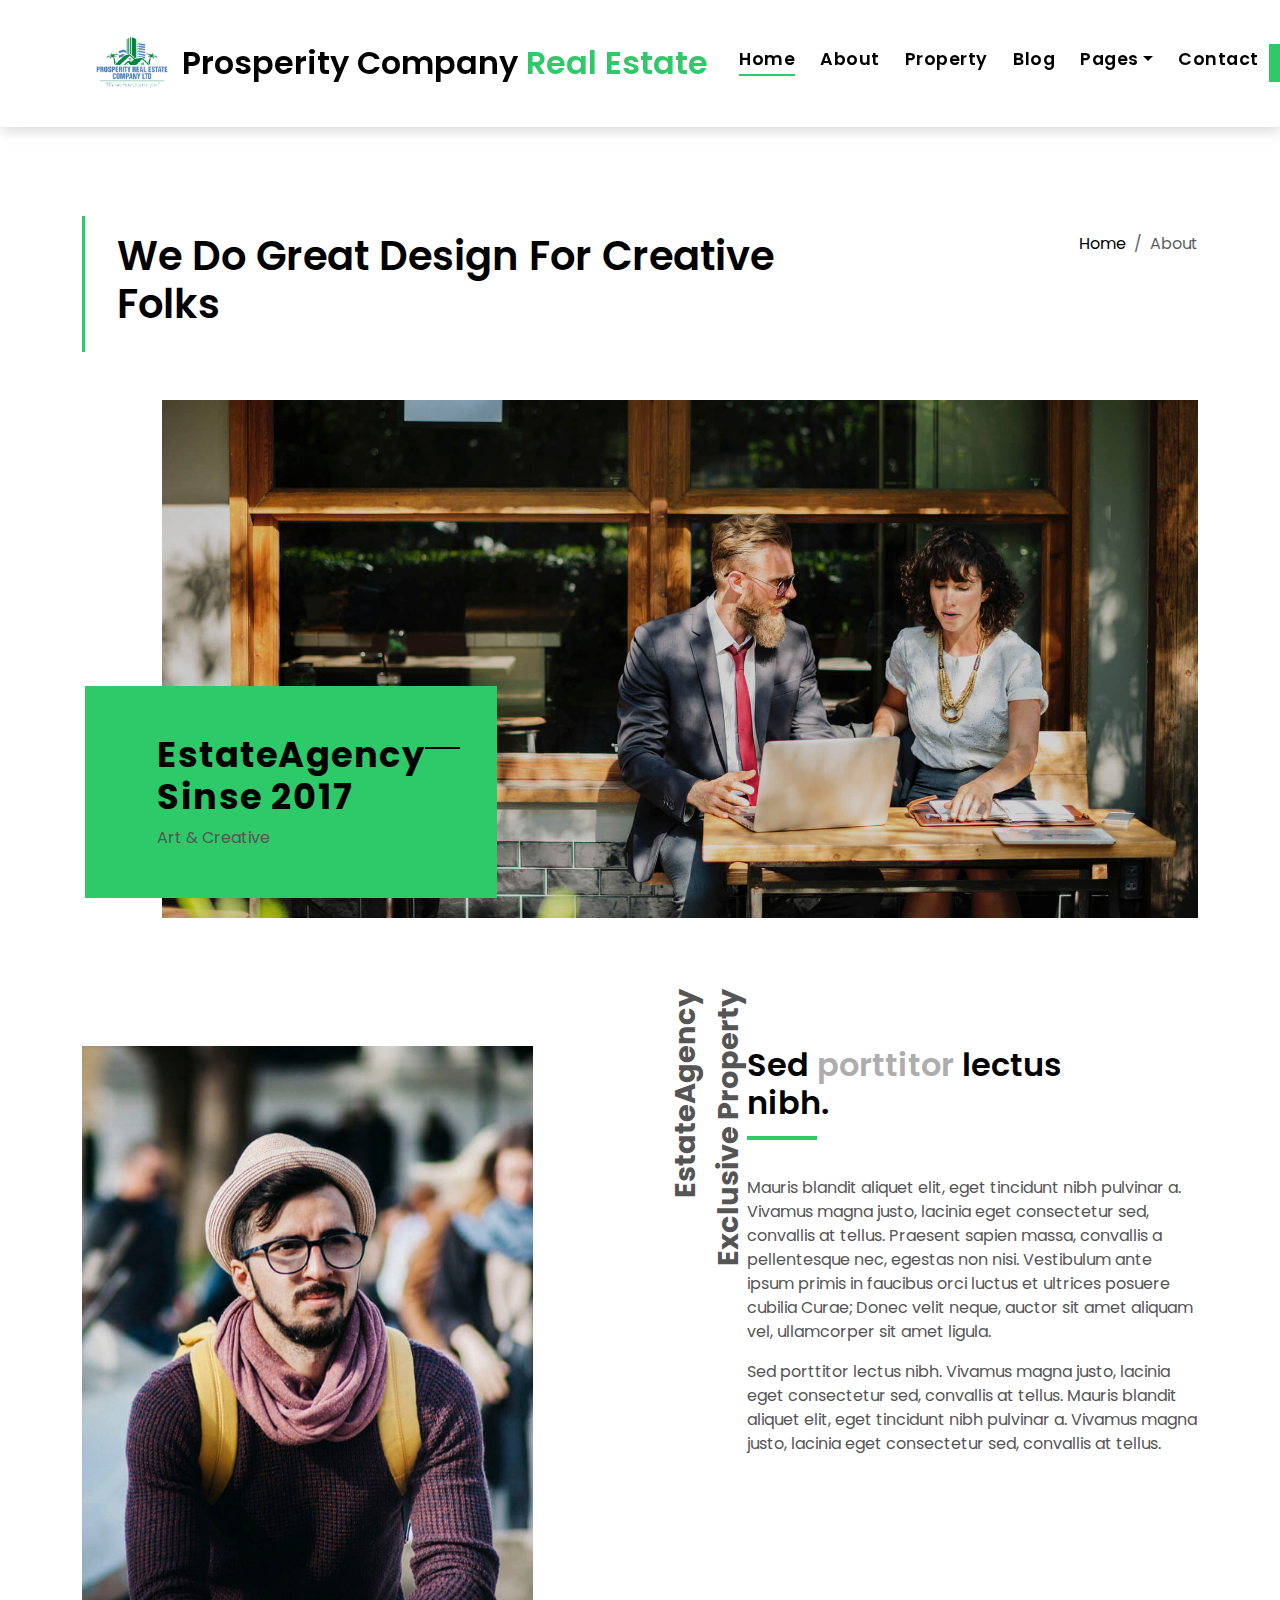
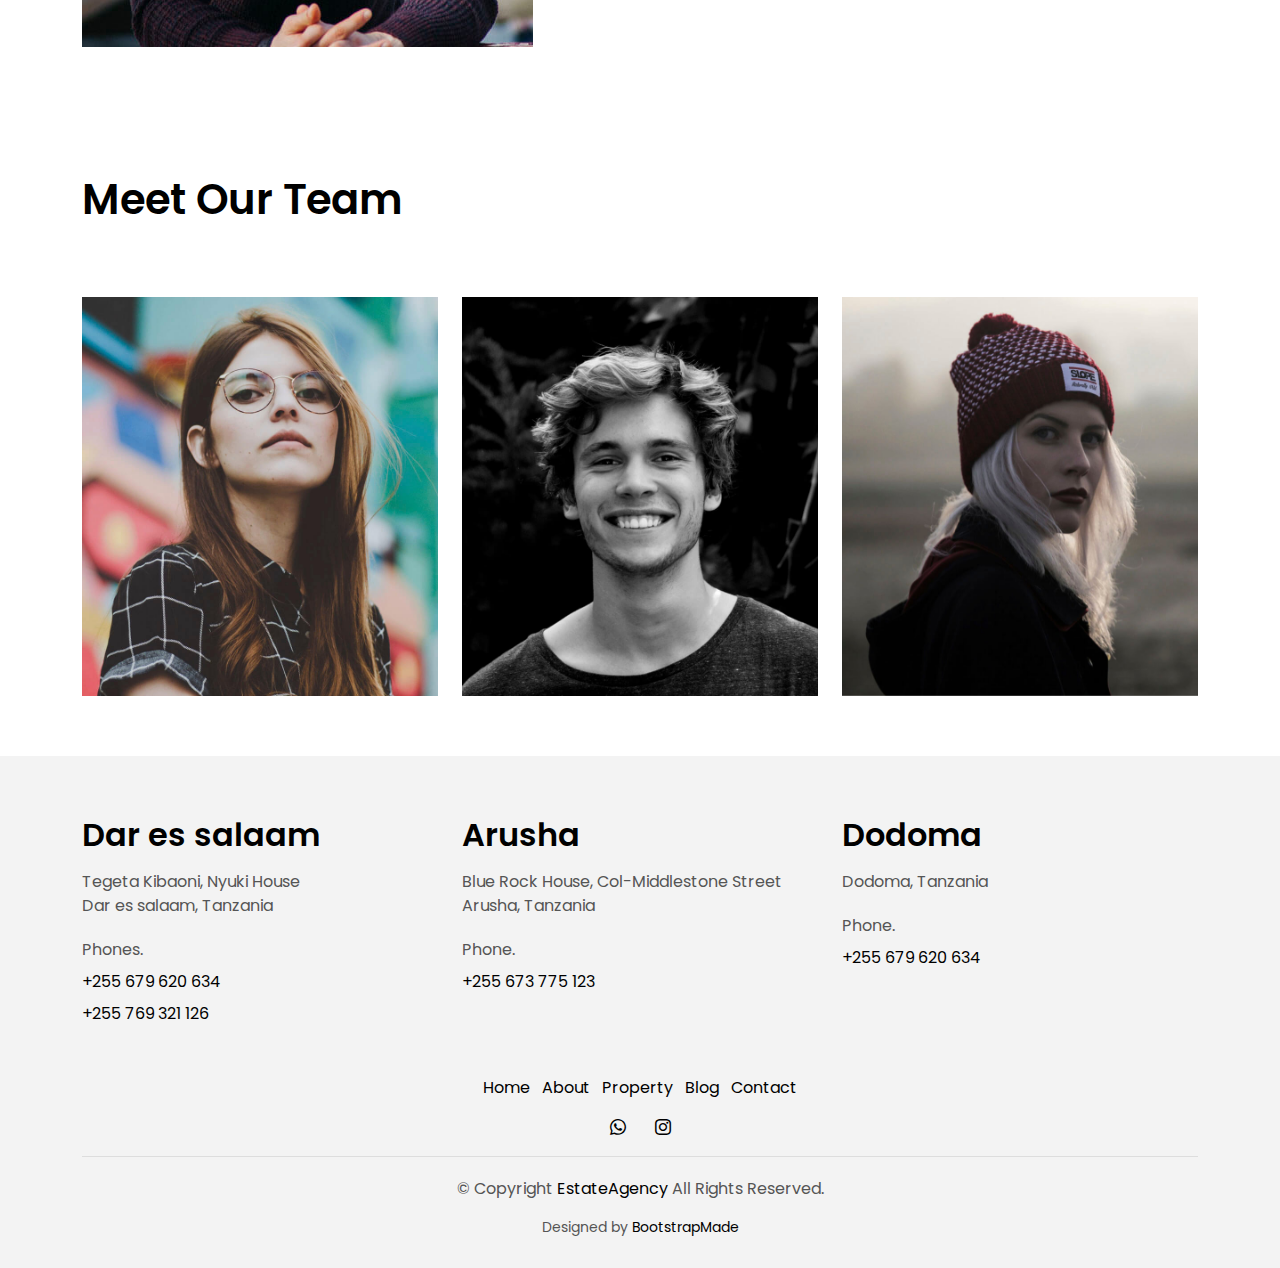
==== about.html @ ee1a8082 "Initial commit" ====
<!DOCTYPE html>
<html lang="en">

<head>
  <meta charset="utf-8">
  <meta content="width=device-width, initial-scale=1.0" name="viewport">

  <title>prosperity company real estate</title>
  <meta content="" name="description">
  <meta content="" name="keywords">

  <!-- Favicons -->
  <link href="assets/img/Prosperity_Real_Estate_Logo_Final.png" rel="icon">
  <link href="assets/img/Prosperity_Real_Estate_Logo_Final.png" rel="apple-touch-icon">

  <!-- Google Fonts -->
  <link href="https://fonts.googleapis.com/css?family=Poppins:300,400,500,600,700" rel="stylesheet">

  <!-- Vendor CSS Files -->
  <link href="assets/vendor/animate.css/animate.min.css" rel="stylesheet">
  <link href="assets/vendor/bootstrap/css/bootstrap.min.css" rel="stylesheet">
  <link href="assets/vendor/bootstrap-icons/bootstrap-icons.css" rel="stylesheet">
  <link href="assets/vendor/swiper/swiper-bundle.min.css" rel="stylesheet">

  <!-- Template Main CSS File -->
  <link href="assets/css/style.css" rel="stylesheet">
  <link href="assets/css/custom.css" rel="stylesheet">
  

  <!-- =======================================================
  * Template Name: EstateAgency
  * Updated: Sep 18 2023 with Bootstrap v5.3.2
  * Template URL: https://bootstrapmade.com/real-estate-agency-bootstrap-template/
  * Author: BootstrapMade.com
  * License: https://bootstrapmade.com/license/
  ======================================================== -->
</head>

<body>

  <!-- ======= Property Search Section ======= -->
  <div class="click-closed"></div>
  <!--/ Form Search Star /-->
  <div class="box-collapse">
    <div class="title-box-d">
      <h3 class="title-d">Search Property</h3>
    </div>
    <span class="close-box-collapse right-boxed bi bi-x"></span>
    <div class="box-collapse-wrap form">
      <form class="form-a">
        <div class="row">
          <div class="col-md-12 mb-2">
            <div class="form-group">
              <label class="pb-2" for="Type">Keyword</label>
              <input type="text" class="form-control form-control-lg form-control-a" placeholder="Keyword">
            </div>
          </div>
          <div class="col-md-6 mb-2">
            <div class="form-group mt-3">
              <label class="pb-2" for="Type">Type</label>
              <select class="form-control form-select form-control-a" id="Type">
                <option>All Type</option>
                <option>For Rent</option>
                <option>For Sale</option>
                <option>Open House</option>
              </select>
            </div>
          </div>
          <div class="col-md-6 mb-2">
            <div class="form-group mt-3">
              <label class="pb-2" for="city">City</label>
              <select class="form-control form-select form-control-a" id="city">
                <option>All City</option>
                <option>Alabama</option>
                <option>Arizona</option>
                <option>California</option>
                <option>Colorado</option>
              </select>
            </div>
          </div>
          <div class="col-md-6 mb-2">
            <div class="form-group mt-3">
              <label class="pb-2" for="bedrooms">Bedrooms</label>
              <select class="form-control form-select form-control-a" id="bedrooms">
                <option>Any</option>
                <option>01</option>
                <option>02</option>
                <option>03</option>
              </select>
            </div>
          </div>
          <div class="col-md-6 mb-2">
            <div class="form-group mt-3">
              <label class="pb-2" for="garages">Garages</label>
              <select class="form-control form-select form-control-a" id="garages">
                <option>Any</option>
                <option>01</option>
                <option>02</option>
                <option>03</option>
                <option>04</option>
              </select>
            </div>
          </div>
          <div class="col-md-6 mb-2">
            <div class="form-group mt-3">
              <label class="pb-2" for="bathrooms">Bathrooms</label>
              <select class="form-control form-select form-control-a" id="bathrooms">
                <option>Any</option>
                <option>01</option>
                <option>02</option>
                <option>03</option>
              </select>
            </div>
          </div>
          <div class="col-md-6 mb-2">
            <div class="form-group mt-3">
              <label class="pb-2" for="price">Min Price</label>
              <select class="form-control form-select form-control-a" id="price">
                <option>Unlimite</option>
                <option>$50,000</option>
                <option>$100,000</option>
                <option>$150,000</option>
                <option>$200,000</option>
              </select>
            </div>
          </div>
          <div class="col-md-12">
            <button type="submit" class="btn btn-b">Search Property</button>
          </div>
        </div>
      </form>
    </div>
  </div><!-- End Property Search Section -->>

  <!-- ======= Header/Navbar ======= -->
  <nav class="navbar navbar-default navbar-trans navbar-expand-lg fixed-top">
    <div class="container">
      <button class="navbar-toggler collapsed" type="button" data-bs-toggle="collapse" data-bs-target="#navbarDefault" aria-controls="navbarDefault" aria-expanded="false" aria-label="Toggle navigation">
        <span></span>
        <span></span>
        <span></span>
      </button>
      <img src="assets/img/Prosperity_Real_Estate_Logo_Final.png" alt="Company Logo" class="sized-image">
      <a class="navbar-brand text-brand" href="index.html">
         <!-- Add your image source and alt text -->
        Prosperity Company <span class="color-b">Real Estate</span>
      </a>
      

      <div class="navbar-collapse collapse justify-content-center" id="navbarDefault">
        <ul class="navbar-nav">

          <li class="nav-item">
            <a class="nav-link active" href="index.html">Home</a>
          </li>

          <li class="nav-item">
            <a class="nav-link " href="about.html">About</a>
          </li>

          <li class="nav-item">
            <a class="nav-link " href="property-grid.html">Property</a>
          </li>

          <li class="nav-item">
            <a class="nav-link " href="blog-grid.html">Blog</a>
          </li>

          <li class="nav-item dropdown">
            <a class="nav-link dropdown-toggle" href="#" id="navbarDropdown" role="button" data-bs-toggle="dropdown" aria-haspopup="true" aria-expanded="false">Pages</a>
            <div class="dropdown-menu">
              <a class="dropdown-item " href="property-single.html">Property Single</a>
              <a class="dropdown-item " href="blog-single.html">Blog Single</a>
              <a class="dropdown-item " href="agents-grid.html">Agents Grid</a>
              <a class="dropdown-item " href="agent-single.html">Agent Single</a>
            </div>
          </li>
          <li class="nav-item">
            <a class="nav-link " href="contact.html">Contact</a>
          </li>
        </ul>
      </div>

      <button type="button" class="btn btn-b-n navbar-toggle-box navbar-toggle-box-collapse" data-bs-toggle="collapse" data-bs-target="#navbarTogglerDemo01">
        <i class="bi bi-search"></i>
      </button>

    </div>
  </nav><!-- End Header/Navbar -->

  <main id="main">

    <!-- ======= Intro Single ======= -->
    <section class="intro-single">
      <div class="container">
        <div class="row">
          <div class="col-md-12 col-lg-8">
            <div class="title-single-box">
              <h1 class="title-single">We Do Great Design For Creative Folks</h1>
            </div>
          </div>
          <div class="col-md-12 col-lg-4">
            <nav aria-label="breadcrumb" class="breadcrumb-box d-flex justify-content-lg-end">
              <ol class="breadcrumb">
                <li class="breadcrumb-item">
                  <a href="#">Home</a>
                </li>
                <li class="breadcrumb-item active" aria-current="page">
                  About
                </li>
              </ol>
            </nav>
          </div>
        </div>
      </div>
    </section><!-- End Intro Single-->

    <!-- ======= About Section ======= -->
    <section class="section-about">
      <div class="container">
        <div class="row">
          <div class="col-sm-12 position-relative">
            <div class="about-img-box">
              <img src="assets/img/slide-about-1.jpg" alt="" class="img-fluid">
            </div>
            <div class="sinse-box">
              <h3 class="sinse-title">EstateAgency
                <span></span>
                <br> Sinse 2017
              </h3>
              <p>Art & Creative</p>
            </div>
          </div>
          <div class="col-md-12 section-t8 position-relative">
            <div class="row">
              <div class="col-md-6 col-lg-5">
                <img src="assets/img/about-2.jpg" alt="" class="img-fluid">
              </div>
              <div class="col-lg-2  d-none d-lg-block position-relative">
                <div class="title-vertical d-flex justify-content-start">
                  <span>EstateAgency Exclusive Property</span>
                </div>
              </div>
              <div class="col-md-6 col-lg-5 section-md-t3">
                <div class="title-box-d">
                  <h3 class="title-d">Sed
                    <span class="color-d">porttitor</span> lectus
                    <br> nibh.
                  </h3>
                </div>
                <p class="color-text-a">
                  Mauris blandit aliquet elit, eget tincidunt nibh pulvinar a. Vivamus magna justo, lacinia eget
                  consectetur sed, convallis
                  at tellus. Praesent sapien massa, convallis a pellentesque nec, egestas non nisi. Vestibulum
                  ante ipsum primis in faucibus orci luctus et ultrices posuere cubilia Curae; Donec velit
                  neque, auctor sit amet aliquam vel, ullamcorper sit amet ligula.
                </p>
                <p class="color-text-a">
                  Sed porttitor lectus nibh. Vivamus magna justo, lacinia eget consectetur sed, convallis at tellus.
                  Mauris blandit aliquet
                  elit, eget tincidunt nibh pulvinar a. Vivamus magna justo, lacinia eget consectetur sed,
                  convallis at tellus.
                </p>
              </div>
            </div>
          </div>
        </div>
      </div>
    </section>

    <!-- =======Team Section ======= -->
    <section class="section-agents section-t8">
      <div class="container">
        <div class="row">
          <div class="col-md-12">
            <div class="title-wrap d-flex justify-content-between">
              <div class="title-box">
                <h2 class="title-a">Meet Our Team</h2>
              </div>
            </div>
          </div>
        </div>
        <div class="row">
          <div class="col-md-4">
            <div class="card-box-d">
              <div class="card-img-d">
                <img src="assets/img/agent-7.jpg" alt="" class="img-d img-fluid">
              </div>
              <div class="card-overlay card-overlay-hover">
                <div class="card-header-d">
                  <div class="card-title-d align-self-center">
                    <h3 class="title-d">
                      <a href="agent-single.html" class="link-two">Margaret Sotillo
                        <br> Escala</a>
                    </h3>
                  </div>
                </div>
                <div class="card-body-d">
                  <p class="content-d color-text-a">
                    Sed porttitor lectus nibh, Cras ultricies ligula sed magna dictum porta two.
                  </p>
                  <div class="info-agents color-a">
                    <p>
                      <strong>Phone: </strong> +54 356 945234
                    </p>
                    <p>
                      <strong>Email: </strong> agents@example.com
                    </p>
                  </div>
                </div>
                <div class="card-footer-d">
                  <div class="socials-footer d-flex justify-content-center">
                    <ul class="list-inline">
                      <li class="list-inline-item">
                        <a href="#" class="link-one">
                          <i class="bi bi-facebook" aria-hidden="true"></i>
                        </a>
                      </li>
                      <li class="list-inline-item">
                        <a href="#" class="link-one">
                          <i class="bi bi-twitter" aria-hidden="true"></i>
                        </a>
                      </li>
                      <li class="list-inline-item">
                        <a href="#" class="link-one">
                          <i class="bi bi-instagram" aria-hidden="true"></i>
                        </a>
                      </li>
                      <li class="list-inline-item">
                        <a href="#" class="link-one">
                          <i class="bi bi-linkedin" aria-hidden="true"></i>
                        </a>
                      </li>
                    </ul>
                  </div>
                </div>
              </div>
            </div>
          </div>
          <div class="col-md-4">
            <div class="card-box-d">
              <div class="card-img-d">
                <img src="assets/img/agent-6.jpg" alt="" class="img-d img-fluid">
              </div>
              <div class="card-overlay card-overlay-hover">
                <div class="card-header-d">
                  <div class="card-title-d align-self-center">
                    <h3 class="title-d">
                      <a href="agent-single.html" class="link-two">Stiven Spilver
                        <br> Darw</a>
                    </h3>
                  </div>
                </div>
                <div class="card-body-d">
                  <p class="content-d color-text-a">
                    Sed porttitor lectus nibh, Cras ultricies ligula sed magna dictum porta two.
                  </p>
                  <div class="info-agents color-a">
                    <p>
                      <strong>Phone: </strong> +54 356 945234
                    </p>
                    <p>
                      <strong>Email: </strong> agents@example.com
                    </p>
                  </div>
                </div>
                <div class="card-footer-d">
                  <div class="socials-footer d-flex justify-content-center">
                    <ul class="list-inline">
                      <li class="list-inline-item">
                        <a href="#" class="link-one">
                          <i class="bi bi-facebook" aria-hidden="true"></i>
                        </a>
                      </li>
                      <li class="list-inline-item">
                        <a href="#" class="link-one">
                          <i class="bi bi-twitter" aria-hidden="true"></i>
                        </a>
                      </li>
                      <li class="list-inline-item">
                        <a href="#" class="link-one">
                          <i class="bi bi-instagram" aria-hidden="true"></i>
                        </a>
                      </li>
                      <li class="list-inline-item">
                        <a href="#" class="link-one">
                          <i class="bi bi-linkedin" aria-hidden="true"></i>
                        </a>
                      </li>
                      <li class="list-inline-item">
                        <a href="#" class="link-one">
                          <i class="bi bi-dribbble" aria-hidden="true"></i>
                        </a>
                      </li>
                    </ul>
                  </div>
                </div>
              </div>
            </div>
          </div>
          <div class="col-md-4">
            <div class="card-box-d">
              <div class="card-img-d">
                <img src="assets/img/agent-5.jpg" alt="" class="img-d img-fluid">
              </div>
              <div class="card-overlay card-overlay-hover">
                <div class="card-header-d">
                  <div class="card-title-d align-self-center">
                    <h3 class="title-d">
                      <a href="agent-single.html" class="link-two">Emma Toledo
                        <br> Cascada</a>
                    </h3>
                  </div>
                </div>
                <div class="card-body-d">
                  <p class="content-d color-text-a">
                    Sed porttitor lectus nibh, Cras ultricies ligula sed magna dictum porta two.
                  </p>
                  <div class="info-agents color-a">
                    <p>
                      <strong>Phone: </strong> +54 356 945234
                    </p>
                    <p>
                      <strong>Email: </strong> agents@example.com
                    </p>
                  </div>
                </div>
                <div class="card-footer-d">
                  <div class="socials-footer d-flex justify-content-center">
                    <ul class="list-inline">
                      <li class="list-inline-item">
                        <a href="#" class="link-one">
                          <i class="bi bi-facebook" aria-hidden="true"></i>
                        </a>
                      </li>
                      <li class="list-inline-item">
                        <a href="#" class="link-one">
                          <i class="bi bi-twitter" aria-hidden="true"></i>
                        </a>
                      </li>
                      <li class="list-inline-item">
                        <a href="#" class="link-one">
                          <i class="bi bi-instagram" aria-hidden="true"></i>
                        </a>
                      </li>
                      <li class="list-inline-item">
                        <a href="#" class="link-one">
                          <i class="bi bi-linkedin" aria-hidden="true"></i>
                        </a>
                      </li>
                      <li class="list-inline-item">
                        <a href="#" class="link-one">
                          <i class="bi bi-dribbble" aria-hidden="true"></i>
                        </a>
                      </li>
                    </ul>
                  </div>
                </div>
              </div>
            </div>
          </div>
        </div>
      </div>
    </section><!-- End About Section-->

  </main><!-- End #main -->

 <!-- ======= Footer ======= -->
 <section class="section-footer">
  <div class="container">
    <div class="row">
      <div class="col-sm-12 col-md-4">
        <div class="widget-a">
          <div class="w-header-a">
            <h3 class="w-title-a text-brand">Dar es salaam</h3>
          </div>
          <div class="w-body-a">
            <p class="w-text-a color-text-a">
              Tegeta Kibaoni, Nyuki House <br> Dar es salaam, Tanzania
            </p>
          </div>
          <div class="w-footer-a">
            <ul class="list-unstyled">
              Phones.
              <li class="color-a">
                <span class="color-text-a"></span> +255 679 620 634
              </li>
              <li class="color-a">
                <span class="color-text-a"></span> +255 769 321 126
              </li>
            </ul>
          </div>
        </div>
      </div>
      <div class="col-sm-12 col-md-4 section-md-t3">
        <div class="widget-a">
          <div class="w-header-a">
            <h3 class="w-title-a text-brand">Arusha</h3>
          </div>
          <div class="w-body-a">
            <p class="w-text-a color-text-a">
              Blue Rock House, Col-Middlestone Street <br> Arusha, Tanzania
            </p>
          </div>
          <div class="w-footer-a">
            <ul class="list-unstyled">
              <li class="color-a">
                <span class="color-text-a">Phone. <br> </span> +255 673 775 123
              </li>
            </ul>
          </div>
        </div>
      </div>
      <div class="col-sm-12 col-md-4 section-md-t3">
        <div class="widget-a">
          <div class="w-header-a">
            <h3 class="w-title-a text-brand">Dodoma</h3>
          </div>
          <div class="w-body-a">
            <p class="w-text-a color-text-a">
              Dodoma, Tanzania
            </p>
          </div>
          <div class="w-footer-a">
            <ul class="list-unstyled">
              <li class="color-a">
                <span class="color-text-a">Phone. <br> </span> +255 679 620 634
              </li>
            </ul>
          </div>
        </div>
      </div>
    </div>
  </div>
</section>
<footer>
  <div class="container">
    <div class="row">
      <div class="col-md-12">
        <nav class="nav-footer">
          <ul class="list-inline">
            <li class="list-inline-item">
              <a href="#">Home</a>
            </li>
            <li class="list-inline-item">
              <a href="#">About</a>
            </li>
            <li class="list-inline-item">
              <a href="#">Property</a>
            </li>
            <li class="list-inline-item">
              <a href="#">Blog</a>
            </li>
            <li class="list-inline-item">
              <a href="#">Contact</a>
            </li>
          </ul>
        </nav>
        <div class="socials-a">
          <ul class="list-inline">
            <li class="list-inline-item">
              <a href="wa.me/message/3NOGTLA7W5EMO1">
                <i class="bi bi-whatsapp" aria-hidden="true"></i>
              </a>
            </li>
            <!-- <li class="list-inline-item">
              <a href="#">
                <i class="bi bi-twitter" aria-hidden="true"></i>
              </a>
            </li> -->
            <li class="list-inline-item">
              <a href="https://www.instagram.com/prosperitycompanyrealestate/">
                <i class="bi bi-instagram" aria-hidden="true"></i>
              </a>
            </li>
            <!-- <li class="list-inline-item">
              <a href="#">
                <i class="bi bi-linkedin" aria-hidden="true"></i>
              </a>
            </li> -->
          </ul>
        </div>
        <div class="copyright-footer">
          <p class="copyright color-text-a">
            &copy; Copyright
            <span class="color-a">EstateAgency</span> All Rights Reserved.
          </p>
        </div>
        <div class="credits">
          <!--
          All the links in the footer should remain intact.
          You can delete the links only if you purchased the pro version.
          Licensing information: https://bootstrapmade.com/license/
          Purchase the pro version with working PHP/AJAX contact form: https://bootstrapmade.com/buy/?theme=EstateAgency
        -->
          Designed by <a href="https://bootstrapmade.com/">BootstrapMade</a>
        </div>
      </div>
    </div>
  </div>
</footer><!-- End  Footer -->

<div id="preloader"></div>
<a href="#" class="back-to-top d-flex align-items-center justify-content-center"><i class="bi bi-arrow-up-short"></i></a>

<!-- Vendor JS Files -->
<script src="assets/vendor/bootstrap/js/bootstrap.bundle.min.js"></script>
<script src="assets/vendor/swiper/swiper-bundle.min.js"></script>
<script src="assets/vendor/php-email-form/validate.js"></script>

<!-- Template Main JS File -->
<script src="assets/js/main.js"></script>

</body>

</html>
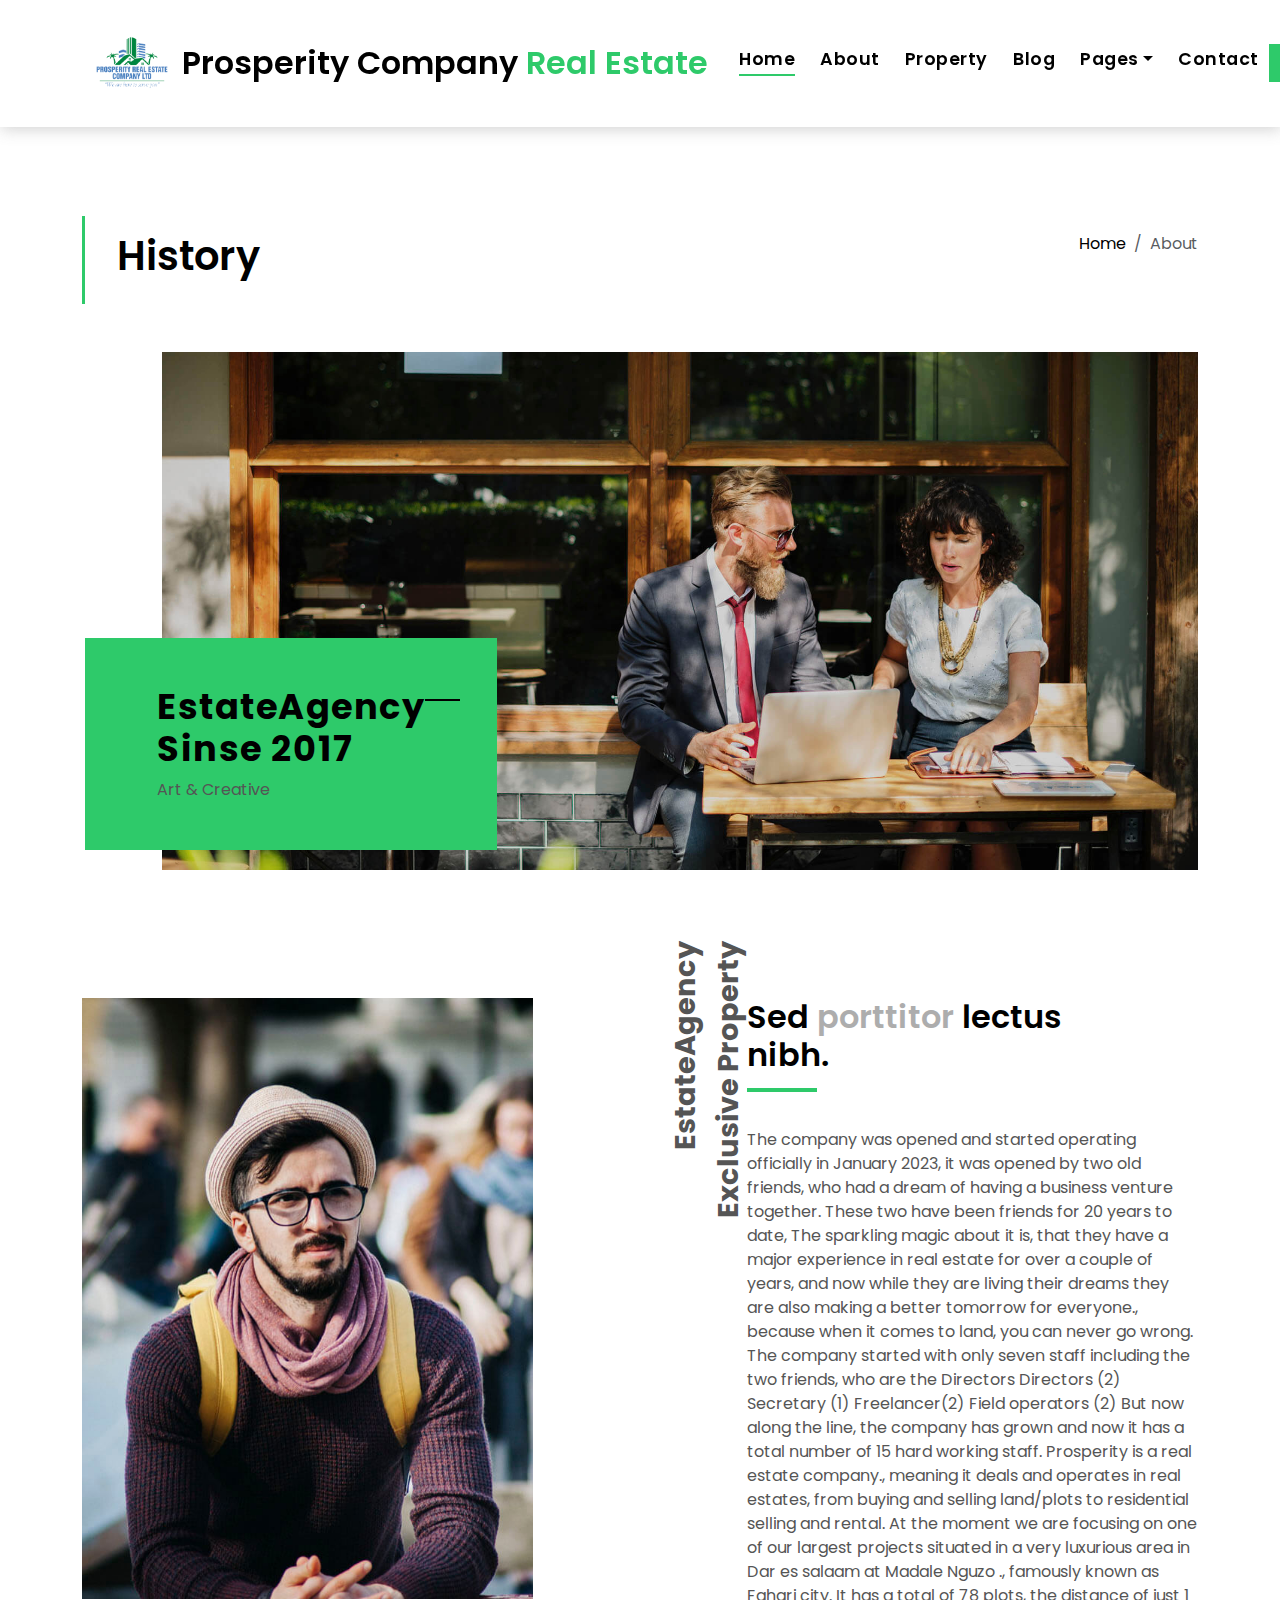
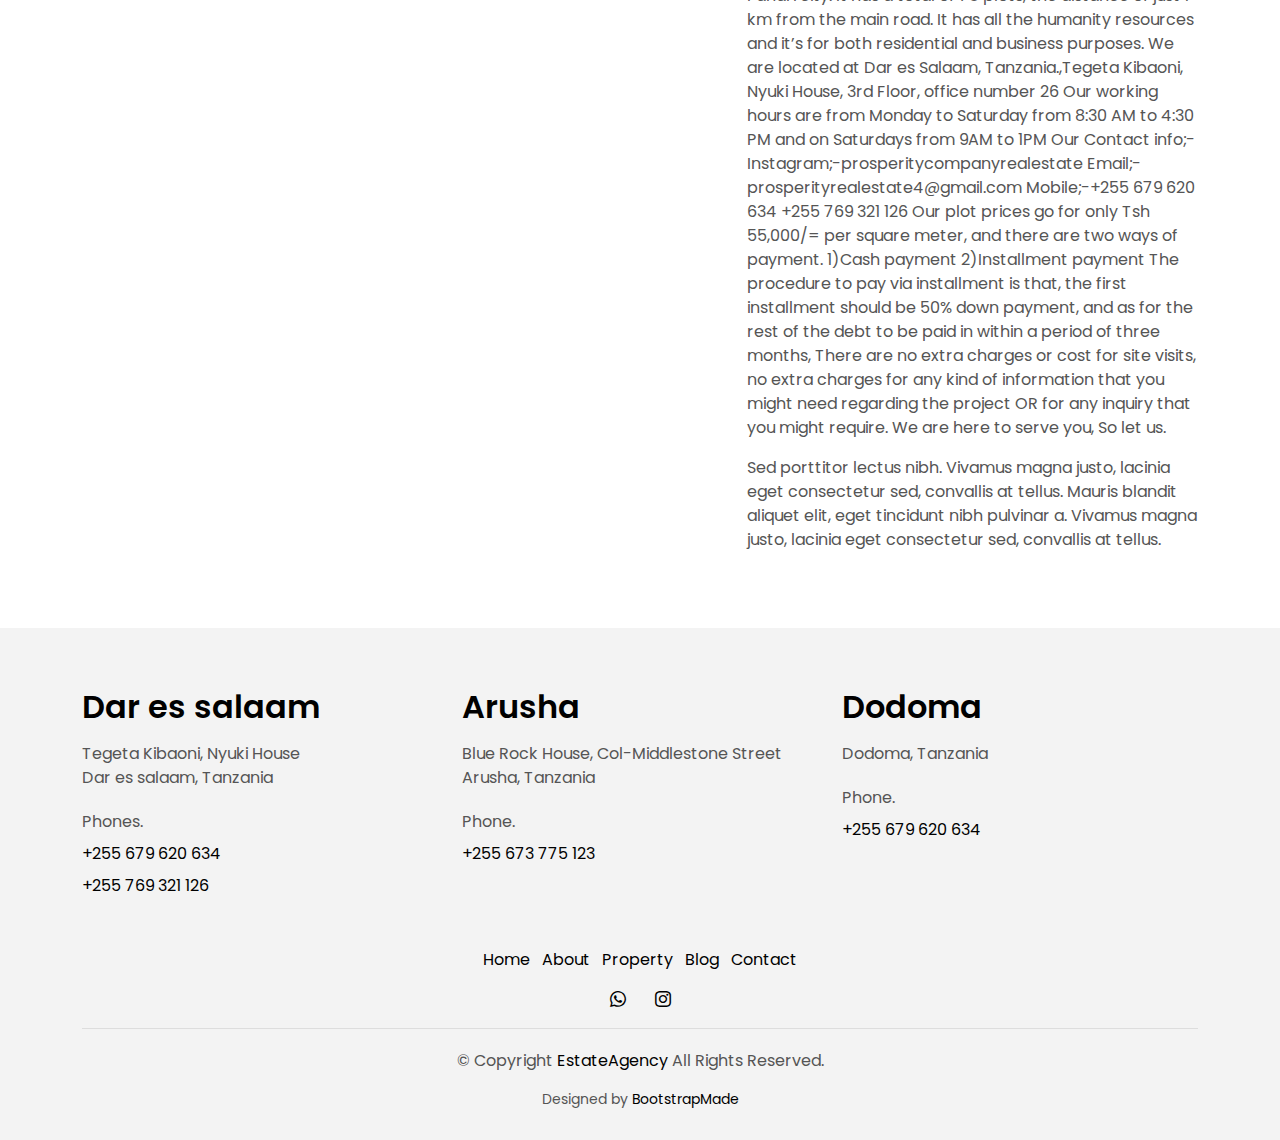
==== commit d86ccf1b: "few changes image and about page" ====
--- a/about.html
+++ b/about.html
@@ -196,7 +196,7 @@
         <div class="row">
           <div class="col-md-12 col-lg-8">
             <div class="title-single-box">
-              <h1 class="title-single">We Do Great Design For Creative Folks</h1>
+              <h1 class="title-single">History</h1>
             </div>
           </div>
           <div class="col-md-12 col-lg-4">
@@ -249,11 +249,47 @@
                   </h3>
                 </div>
                 <p class="color-text-a">
-                  Mauris blandit aliquet elit, eget tincidunt nibh pulvinar a. Vivamus magna justo, lacinia eget
-                  consectetur sed, convallis
-                  at tellus. Praesent sapien massa, convallis a pellentesque nec, egestas non nisi. Vestibulum
-                  ante ipsum primis in faucibus orci luctus et ultrices posuere cubilia Curae; Donec velit
-                  neque, auctor sit amet aliquam vel, ullamcorper sit amet ligula.
+                  The company was opened and started operating officially in January 2023, it was opened by two old friends, who had a dream of having a business venture together.
+
+These two have been friends for 20 years to date, The sparkling magic about it is, that they have a major experience in real estate for over a couple of years, and now while they are living their dreams they are also making a better tomorrow for everyone., because when it comes to land, you can never go wrong.
+
+The company started with only seven staff including the two friends, who are the Directors
+
+Directors (2)
+Secretary (1)
+Freelancer(2)
+Field operators (2)
+
+But now along the line, the company has grown and now it has a total number of 15 hard working staff.
+
+Prosperity is a real estate company., meaning it deals and operates in real estates, from buying and selling land/plots to residential selling and rental.
+
+At the moment we are focusing on one of our largest projects situated in a very luxurious area in Dar es salaam at Madale Nguzo ., famously known as Fahari city.
+It has a total of 78 plots, the distance of just 1 km from the main road. It has all the humanity resources and it’s for both residential and business purposes.
+
+We are located at Dar es Salaam, Tanzania.,Tegeta Kibaoni, Nyuki House, 3rd Floor, office number 26
+
+Our working hours are from Monday to Saturday from 8:30 AM to 4:30 PM and on Saturdays from 9AM to 1PM
+
+Our Contact info;-
+
+Instagram;-prosperitycompanyrealestate
+
+Email;-prosperityrealestate4@gmail.com
+
+Mobile;-+255 679 620 634
++255 769 321 126
+
+Our plot prices go for only Tsh 55,000/= per square meter, and there are two ways of payment.
+
+1)Cash payment
+2)Installment payment
+
+The procedure to pay via installment is that, the first installment should be 50% down payment, and as for the rest of the debt to be paid in within a period of three months,
+
+There are no extra charges or cost for site visits, no extra charges for any kind of information that you might need regarding the project OR for any inquiry that you might require.
+
+We are here to serve you, So let us.
                 </p>
                 <p class="color-text-a">
                   Sed porttitor lectus nibh. Vivamus magna justo, lacinia eget consectetur sed, convallis at tellus.
@@ -269,7 +305,7 @@
     </section>
 
     <!-- =======Team Section ======= -->
-    <section class="section-agents section-t8">
+    <!-- <section class="section-agents section-t8">
       <div class="container">
         <div class="row">
           <div class="col-md-12">
@@ -461,7 +497,7 @@
           </div>
         </div>
       </div>
-    </section><!-- End About Section-->
+    </section>End About Section -->
 
   </main><!-- End #main -->
 
--- a/assets/css/custom.css
+++ b/assets/css/custom.css
@@ -13,4 +13,7 @@
     
   .color-b {
   color: #2eca6a;
+}
+.section-services {
+  margin-top: -100px;
 }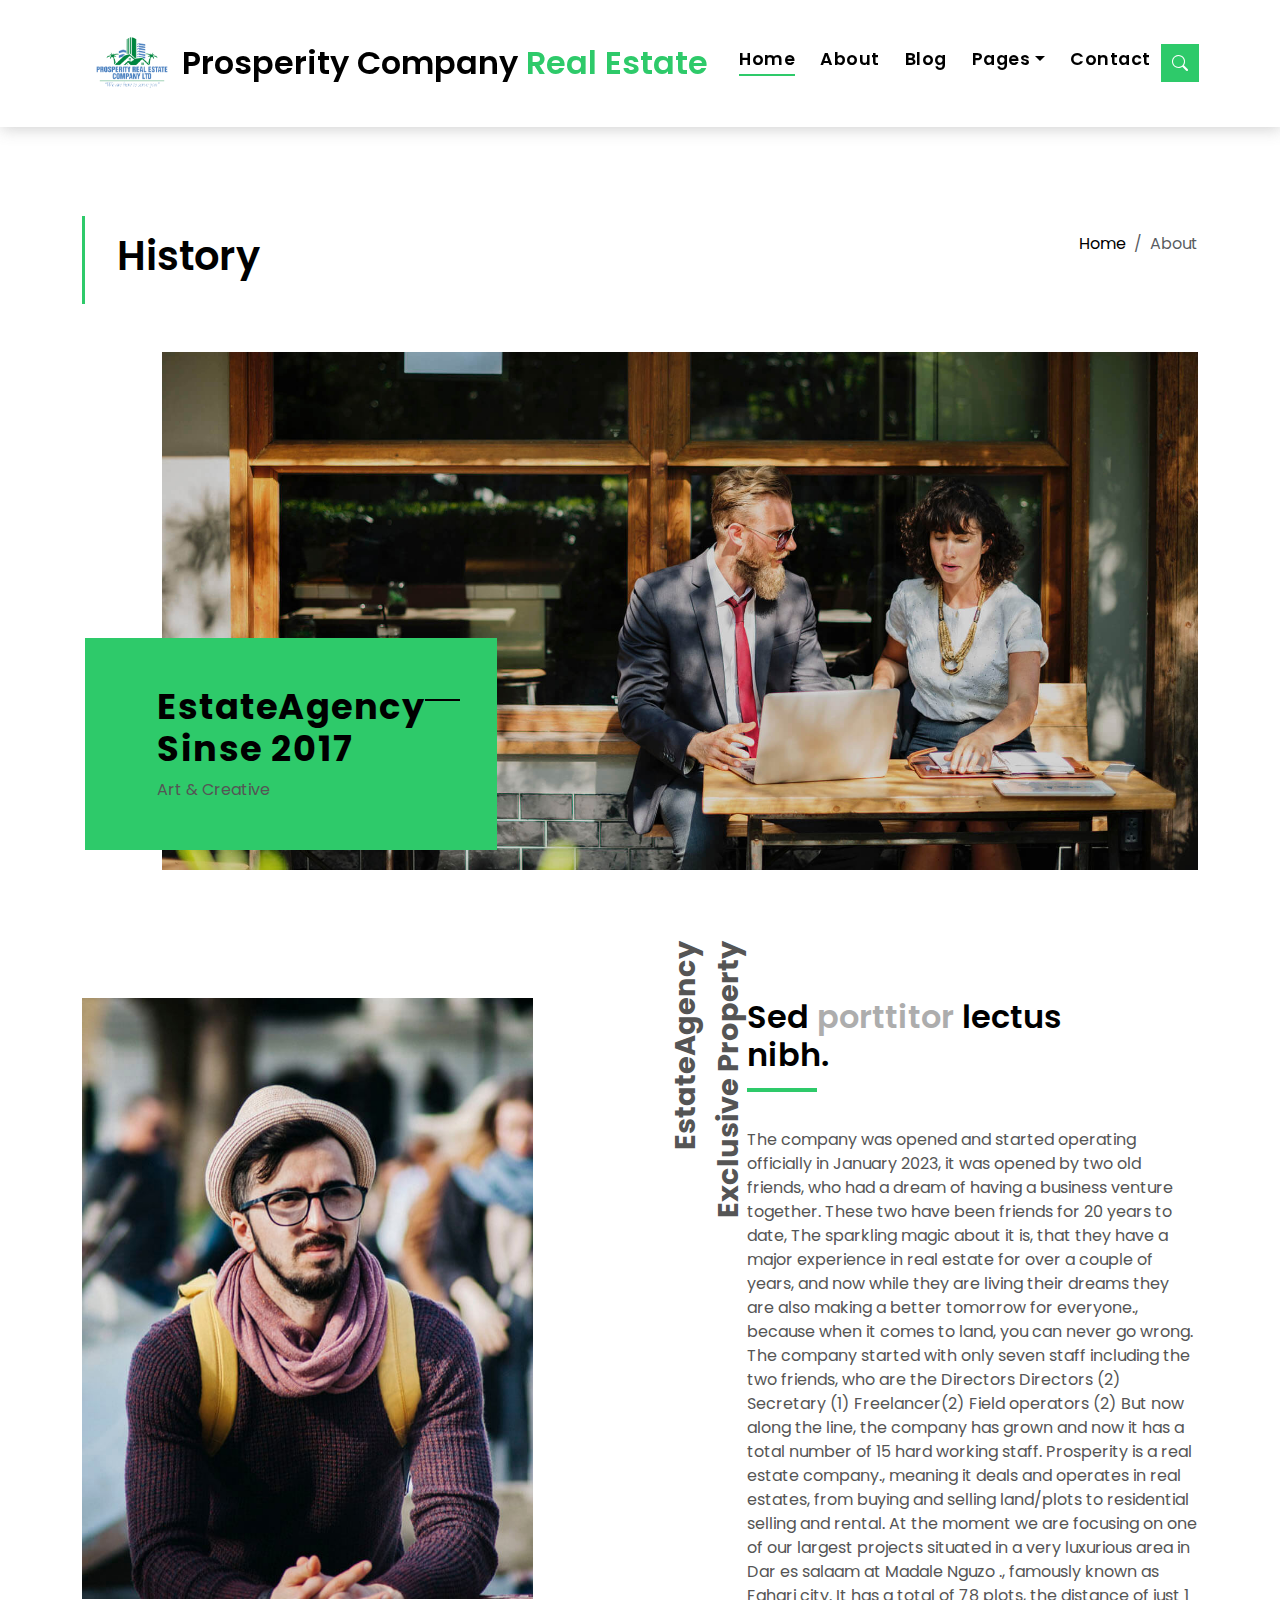
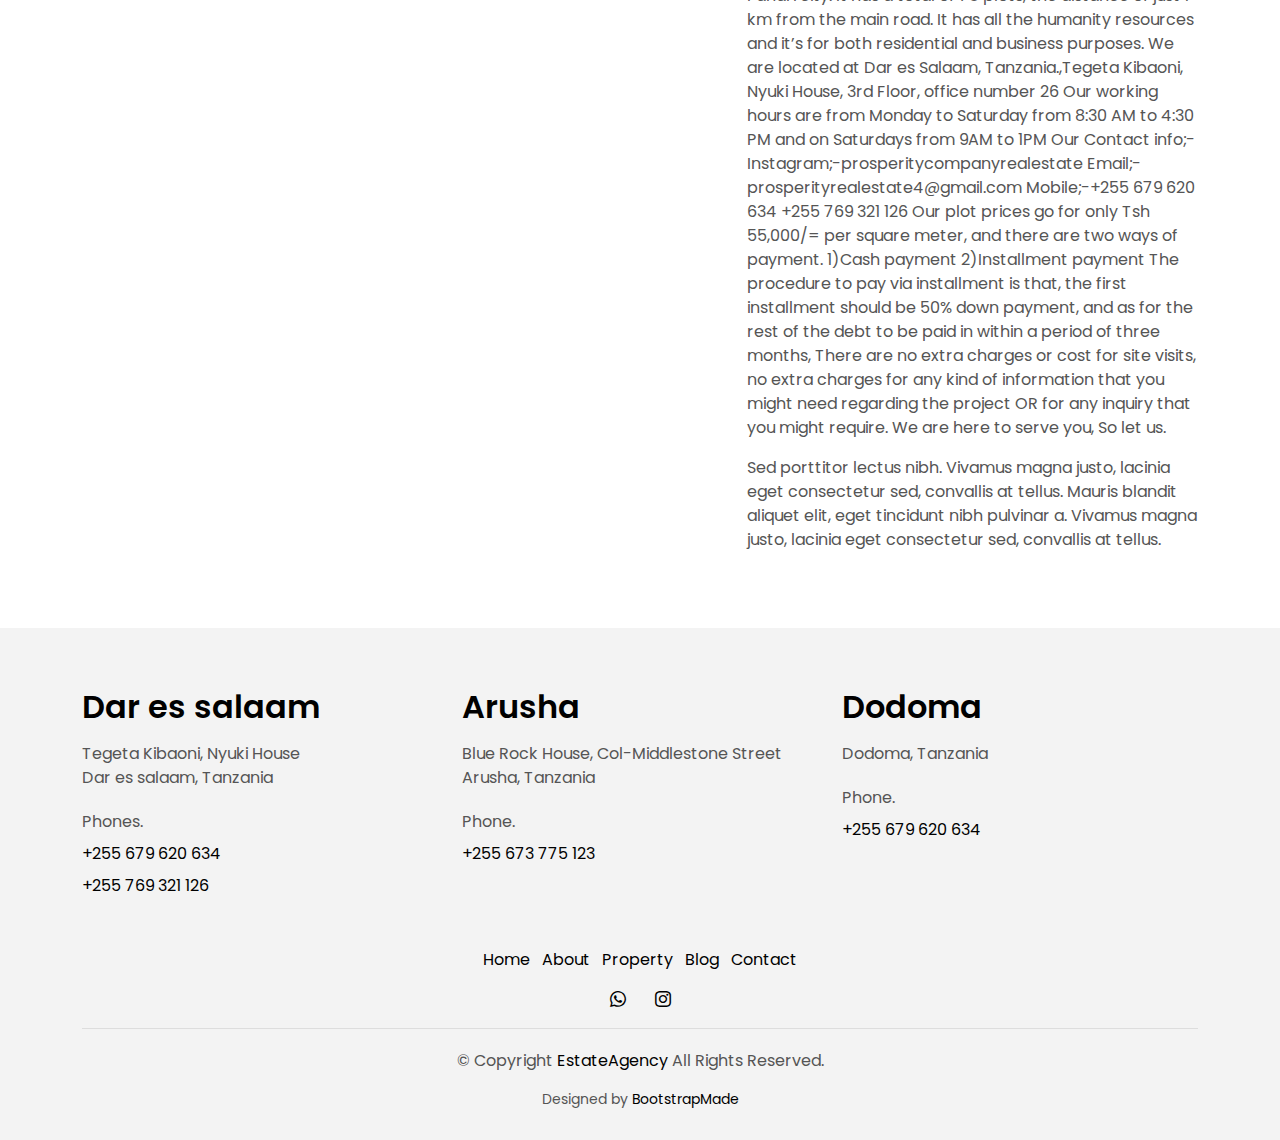
==== commit 8baa2454: "removing unwanted" ====
--- a/about.html
+++ b/about.html
@@ -159,20 +159,16 @@
           </li>
 
           <li class="nav-item">
-            <a class="nav-link " href="property-grid.html">Property</a>
-          </li>
-
-          <li class="nav-item">
             <a class="nav-link " href="blog-grid.html">Blog</a>
           </li>
 
           <li class="nav-item dropdown">
             <a class="nav-link dropdown-toggle" href="#" id="navbarDropdown" role="button" data-bs-toggle="dropdown" aria-haspopup="true" aria-expanded="false">Pages</a>
             <div class="dropdown-menu">
-              <a class="dropdown-item " href="property-single.html">Property Single</a>
-              <a class="dropdown-item " href="blog-single.html">Blog Single</a>
+              <a class="dropdown-item " href="#">Property Single</a>
+              <a class="dropdown-item " href="#">Blog Single</a>
               <a class="dropdown-item " href="agents-grid.html">Agents Grid</a>
-              <a class="dropdown-item " href="agent-single.html">Agent Single</a>
+              <a class="dropdown-item " href="#">Agent Single</a>
             </div>
           </li>
           <li class="nav-item">
